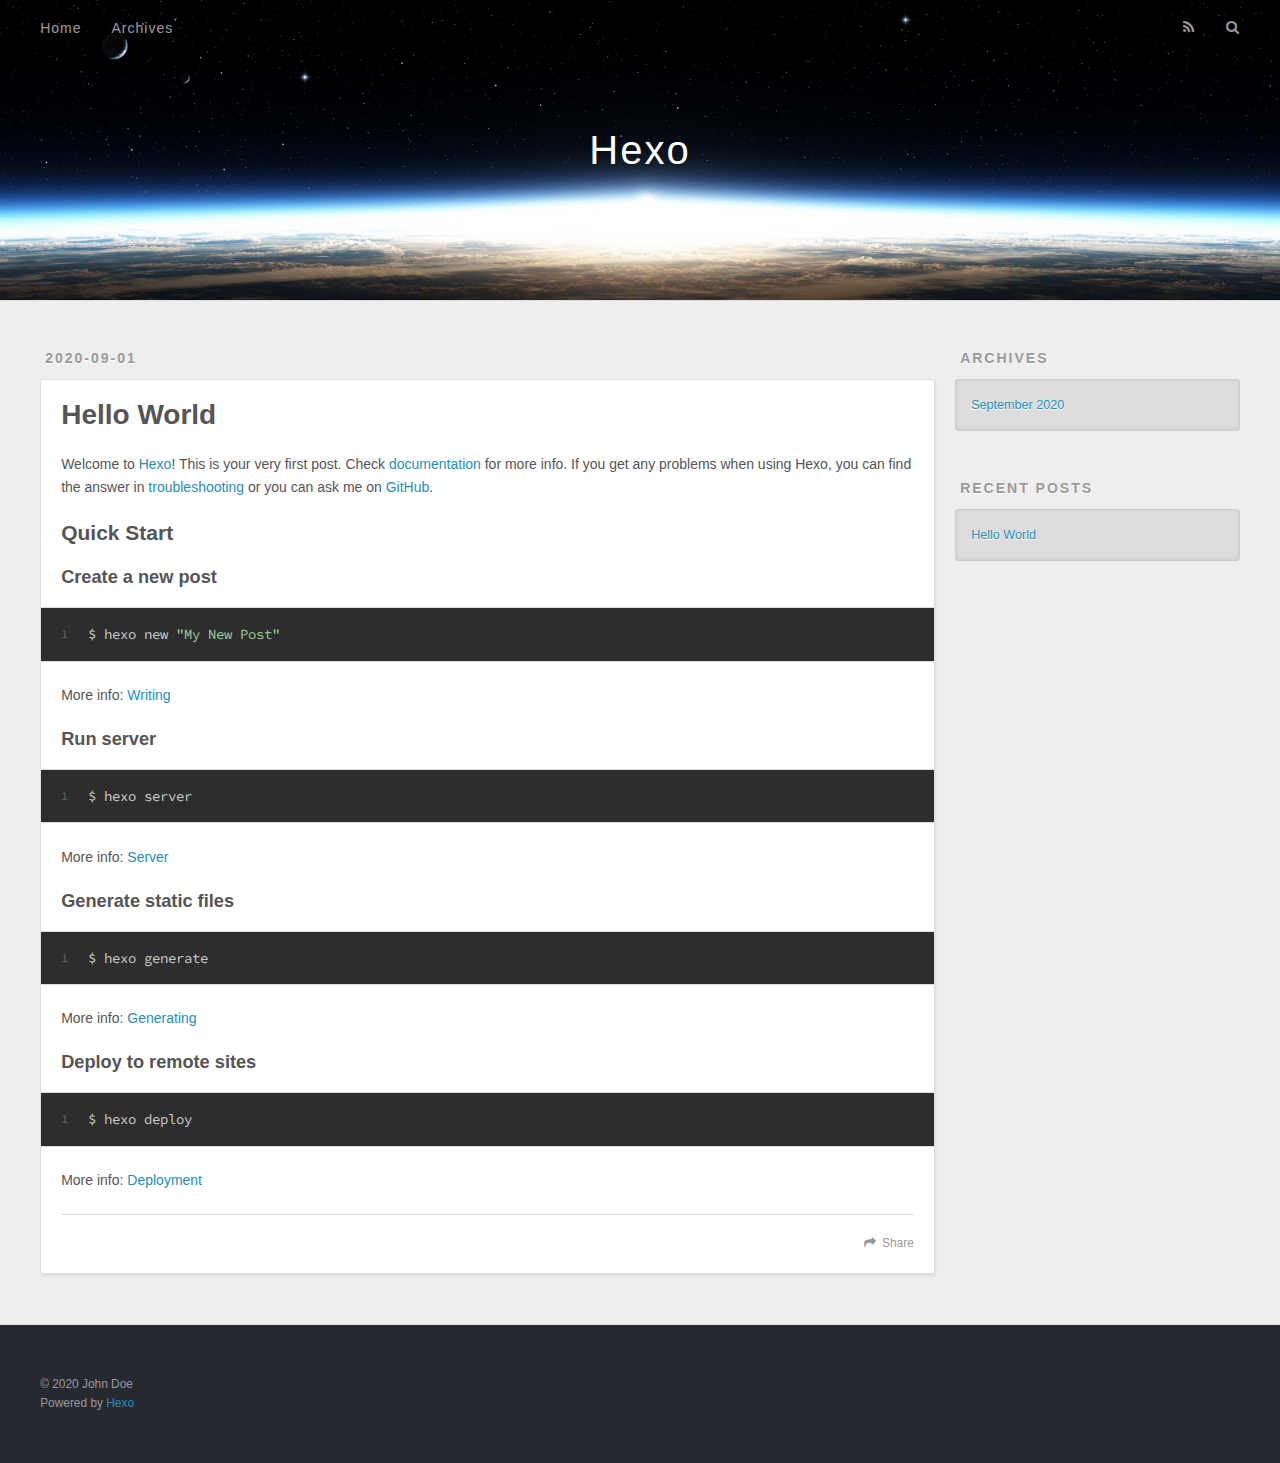
==== index.html @ 37558fc9 "Site updated: 2020-09-01 17:01:37" ====
<!DOCTYPE html>
<html>
<head>
  <meta charset="utf-8">
  

  
  <title>Hexo</title>
  <meta name="viewport" content="width=device-width, initial-scale=1, maximum-scale=1">
  <meta property="og:type" content="website">
<meta property="og:title" content="Hexo">
<meta property="og:url" content="http://yoursite.com/index.html">
<meta property="og:site_name" content="Hexo">
<meta property="og:locale" content="en_US">
<meta property="article:author" content="John Doe">
<meta name="twitter:card" content="summary">
  
    <link rel="alternate" href="/atom.xml" title="Hexo" type="application/atom+xml">
  
  
    <link rel="icon" href="/favicon.png">
  
  
    <link href="//fonts.googleapis.com/css?family=Source+Code+Pro" rel="stylesheet" type="text/css">
  
  
<link rel="stylesheet" href="/css/style.css">

<meta name="generator" content="Hexo 5.1.1"></head>

<body>
  <div id="container">
    <div id="wrap">
      <header id="header">
  <div id="banner"></div>
  <div id="header-outer" class="outer">
    <div id="header-title" class="inner">
      <h1 id="logo-wrap">
        <a href="/" id="logo">Hexo</a>
      </h1>
      
    </div>
    <div id="header-inner" class="inner">
      <nav id="main-nav">
        <a id="main-nav-toggle" class="nav-icon"></a>
        
          <a class="main-nav-link" href="/">Home</a>
        
          <a class="main-nav-link" href="/archives">Archives</a>
        
      </nav>
      <nav id="sub-nav">
        
          <a id="nav-rss-link" class="nav-icon" href="/atom.xml" title="RSS Feed"></a>
        
        <a id="nav-search-btn" class="nav-icon" title="Search"></a>
      </nav>
      <div id="search-form-wrap">
        <form action="//google.com/search" method="get" accept-charset="UTF-8" class="search-form"><input type="search" name="q" class="search-form-input" placeholder="Search"><button type="submit" class="search-form-submit">&#xF002;</button><input type="hidden" name="sitesearch" value="http://yoursite.com"></form>
      </div>
    </div>
  </div>
</header>
      <div class="outer">
        <section id="main">
  
    <article id="post-hello-world" class="article article-type-post" itemscope itemprop="blogPost">
  <div class="article-meta">
    <a href="/2020/09/01/hello-world/" class="article-date">
  <time datetime="2020-09-01T08:53:08.634Z" itemprop="datePublished">2020-09-01</time>
</a>
    
  </div>
  <div class="article-inner">
    
    
      <header class="article-header">
        
  
    <h1 itemprop="name">
      <a class="article-title" href="/2020/09/01/hello-world/">Hello World</a>
    </h1>
  

      </header>
    
    <div class="article-entry" itemprop="articleBody">
      
        <p>Welcome to <a target="_blank" rel="noopener" href="https://hexo.io/">Hexo</a>! This is your very first post. Check <a target="_blank" rel="noopener" href="https://hexo.io/docs/">documentation</a> for more info. If you get any problems when using Hexo, you can find the answer in <a target="_blank" rel="noopener" href="https://hexo.io/docs/troubleshooting.html">troubleshooting</a> or you can ask me on <a target="_blank" rel="noopener" href="https://github.com/hexojs/hexo/issues">GitHub</a>.</p>
<h2 id="Quick-Start"><a href="#Quick-Start" class="headerlink" title="Quick Start"></a>Quick Start</h2><h3 id="Create-a-new-post"><a href="#Create-a-new-post" class="headerlink" title="Create a new post"></a>Create a new post</h3><figure class="highlight bash"><table><tr><td class="gutter"><pre><span class="line">1</span><br></pre></td><td class="code"><pre><span class="line">$ hexo new <span class="string">&quot;My New Post&quot;</span></span><br></pre></td></tr></table></figure>

<p>More info: <a target="_blank" rel="noopener" href="https://hexo.io/docs/writing.html">Writing</a></p>
<h3 id="Run-server"><a href="#Run-server" class="headerlink" title="Run server"></a>Run server</h3><figure class="highlight bash"><table><tr><td class="gutter"><pre><span class="line">1</span><br></pre></td><td class="code"><pre><span class="line">$ hexo server</span><br></pre></td></tr></table></figure>

<p>More info: <a target="_blank" rel="noopener" href="https://hexo.io/docs/server.html">Server</a></p>
<h3 id="Generate-static-files"><a href="#Generate-static-files" class="headerlink" title="Generate static files"></a>Generate static files</h3><figure class="highlight bash"><table><tr><td class="gutter"><pre><span class="line">1</span><br></pre></td><td class="code"><pre><span class="line">$ hexo generate</span><br></pre></td></tr></table></figure>

<p>More info: <a target="_blank" rel="noopener" href="https://hexo.io/docs/generating.html">Generating</a></p>
<h3 id="Deploy-to-remote-sites"><a href="#Deploy-to-remote-sites" class="headerlink" title="Deploy to remote sites"></a>Deploy to remote sites</h3><figure class="highlight bash"><table><tr><td class="gutter"><pre><span class="line">1</span><br></pre></td><td class="code"><pre><span class="line">$ hexo deploy</span><br></pre></td></tr></table></figure>

<p>More info: <a target="_blank" rel="noopener" href="https://hexo.io/docs/one-command-deployment.html">Deployment</a></p>

      
    </div>
    <footer class="article-footer">
      <a data-url="http://yoursite.com/2020/09/01/hello-world/" data-id="ckejpv73m0000b0ik161u2qak" class="article-share-link">Share</a>
      
      
    </footer>
  </div>
  
</article>


  


</section>
        
          <aside id="sidebar">
  
    

  
    

  
    
  
    
  <div class="widget-wrap">
    <h3 class="widget-title">Archives</h3>
    <div class="widget">
      <ul class="archive-list"><li class="archive-list-item"><a class="archive-list-link" href="/archives/2020/09/">September 2020</a></li></ul>
    </div>
  </div>


  
    
  <div class="widget-wrap">
    <h3 class="widget-title">Recent Posts</h3>
    <div class="widget">
      <ul>
        
          <li>
            <a href="/2020/09/01/hello-world/">Hello World</a>
          </li>
        
      </ul>
    </div>
  </div>

  
</aside>
        
      </div>
      <footer id="footer">
  
  <div class="outer">
    <div id="footer-info" class="inner">
      &copy; 2020 John Doe<br>
      Powered by <a href="http://hexo.io/" target="_blank">Hexo</a>
    </div>
  </div>
</footer>
    </div>
    <nav id="mobile-nav">
  
    <a href="/" class="mobile-nav-link">Home</a>
  
    <a href="/archives" class="mobile-nav-link">Archives</a>
  
</nav>
    

<script src="//ajax.googleapis.com/ajax/libs/jquery/2.0.3/jquery.min.js"></script>


  
<link rel="stylesheet" href="/fancybox/jquery.fancybox.css">

  
<script src="/fancybox/jquery.fancybox.pack.js"></script>




<script src="/js/script.js"></script>




  </div>
</body>
</html>
---- css/style.css ----
body {
  width: 100%;
}
body:before,
body:after {
  content: "";
  display: table;
}
body:after {
  clear: both;
}
html,
body,
div,
span,
applet,
object,
iframe,
h1,
h2,
h3,
h4,
h5,
h6,
p,
blockquote,
pre,
a,
abbr,
acronym,
address,
big,
cite,
code,
del,
dfn,
em,
img,
ins,
kbd,
q,
s,
samp,
small,
strike,
strong,
sub,
sup,
tt,
var,
dl,
dt,
dd,
ol,
ul,
li,
fieldset,
form,
label,
legend,
table,
caption,
tbody,
tfoot,
thead,
tr,
th,
td {
  margin: 0;
  padding: 0;
  border: 0;
  outline: 0;
  font-weight: inherit;
  font-style: inherit;
  font-family: inherit;
  font-size: 100%;
  vertical-align: baseline;
}
body {
  line-height: 1;
  color: #000;
  background: #fff;
}
ol,
ul {
  list-style: none;
}
table {
  border-collapse: separate;
  border-spacing: 0;
  vertical-align: middle;
}
caption,
th,
td {
  text-align: left;
  font-weight: normal;
  vertical-align: middle;
}
a img {
  border: none;
}
input,
button {
  margin: 0;
  padding: 0;
}
input::-moz-focus-inner,
button::-moz-focus-inner {
  border: 0;
  padding: 0;
}
@font-face {
  font-family: FontAwesome;
  font-style: normal;
  font-weight: normal;
  src: url("fonts/fontawesome-webfont.eot?v=#4.0.3");
  src: url("fonts/fontawesome-webfont.eot?#iefix&v=#4.0.3") format("embedded-opentype"), url("fonts/fontawesome-webfont.woff?v=#4.0.3") format("woff"), url("fonts/fontawesome-webfont.ttf?v=#4.0.3") format("truetype"), url("fonts/fontawesome-webfont.svg#fontawesomeregular?v=#4.0.3") format("svg");
}
html,
body,
#container {
  height: 100%;
}
body {
  background: #eee;
  font: 14px -apple-system, BlinkMacSystemFont, "Segoe UI", "Roboto", "Oxygen", "Ubuntu", "Cantarell", "Fira Sans", "Droid Sans", "Helvetica Neue", sans-serif;
  -webkit-text-size-adjust: 100%;
}
.outer {
  max-width: 1220px;
  margin: 0 auto;
  padding: 0 20px;
}
.outer:before,
.outer:after {
  content: "";
  display: table;
}
.outer:after {
  clear: both;
}
.inner {
  display: inline;
  float: left;
  width: 98.33333333333333%;
  margin: 0 0.833333333333333%;
}
.left,
.alignleft {
  float: left;
}
.right,
.alignright {
  float: right;
}
.clear {
  clear: both;
}
#container {
  position: relative;
}
.mobile-nav-on {
  overflow: hidden;
}
#wrap {
  height: 100%;
  width: 100%;
  position: absolute;
  top: 0;
  left: 0;
  -webkit-transition: 0.2s ease-out;
  -moz-transition: 0.2s ease-out;
  -ms-transition: 0.2s ease-out;
  transition: 0.2s ease-out;
  z-index: 1;
  background: #eee;
}
.mobile-nav-on #wrap {
  left: 280px;
}
@media screen and (min-width: 768px) {
  #main {
    display: inline;
    float: left;
    width: 73.33333333333333%;
    margin: 0 0.833333333333333%;
  }
}
.article-date,
.article-category-link,
.archive-year,
.widget-title {
  text-decoration: none;
  text-transform: uppercase;
  letter-spacing: 2px;
  color: #999;
  margin-bottom: 1em;
  margin-left: 5px;
  line-height: 1em;
  text-shadow: 0 1px #fff;
  font-weight: bold;
}
.article-inner,
.archive-article-inner {
  background: #fff;
  -webkit-box-shadow: 1px 2px 3px #ddd;
  box-shadow: 1px 2px 3px #ddd;
  border: 1px solid #ddd;
  border-radius: 3px;
}
.article-entry h1,
.widget h1 {
  font-size: 2em;
}
.article-entry h2,
.widget h2 {
  font-size: 1.5em;
}
.article-entry h3,
.widget h3 {
  font-size: 1.3em;
}
.article-entry h4,
.widget h4 {
  font-size: 1.2em;
}
.article-entry h5,
.widget h5 {
  font-size: 1em;
}
.article-entry h6,
.widget h6 {
  font-size: 1em;
  color: #999;
}
.article-entry hr,
.widget hr {
  border: 1px dashed #ddd;
}
.article-entry strong,
.widget strong {
  font-weight: bold;
}
.article-entry em,
.widget em,
.article-entry cite,
.widget cite {
  font-style: italic;
}
.article-entry sup,
.widget sup,
.article-entry sub,
.widget sub {
  font-size: 0.75em;
  line-height: 0;
  position: relative;
  vertical-align: baseline;
}
.article-entry sup,
.widget sup {
  top: -0.5em;
}
.article-entry sub,
.widget sub {
  bottom: -0.2em;
}
.article-entry small,
.widget small {
  font-size: 0.85em;
}
.article-entry acronym,
.widget acronym,
.article-entry abbr,
.widget abbr {
  border-bottom: 1px dotted;
}
.article-entry ul,
.widget ul,
.article-entry ol,
.widget ol,
.article-entry dl,
.widget dl {
  margin: 0 20px;
  line-height: 1.6em;
}
.article-entry ul ul,
.widget ul ul,
.article-entry ol ul,
.widget ol ul,
.article-entry ul ol,
.widget ul ol,
.article-entry ol ol,
.widget ol ol {
  margin-top: 0;
  margin-bottom: 0;
}
.article-entry ul,
.widget ul {
  list-style: disc;
}
.article-entry ol,
.widget ol {
  list-style: decimal;
}
.article-entry dt,
.widget dt {
  font-weight: bold;
}
#header {
  height: 300px;
  position: relative;
  border-bottom: 1px solid #ddd;
}
#header:before,
#header:after {
  content: "";
  position: absolute;
  left: 0;
  right: 0;
  height: 40px;
}
#header:before {
  top: 0;
  background: -webkit-linear-gradient(rgba(0,0,0,0.2), transparent);
  background: -moz-linear-gradient(rgba(0,0,0,0.2), transparent);
  background: -ms-linear-gradient(rgba(0,0,0,0.2), transparent);
  background: linear-gradient(rgba(0,0,0,0.2), transparent);
}
#header:after {
  bottom: 0;
  background: -webkit-linear-gradient(transparent, rgba(0,0,0,0.2));
  background: -moz-linear-gradient(transparent, rgba(0,0,0,0.2));
  background: -ms-linear-gradient(transparent, rgba(0,0,0,0.2));
  background: linear-gradient(transparent, rgba(0,0,0,0.2));
}
#header-outer {
  height: 100%;
  position: relative;
}
#header-inner {
  position: relative;
  overflow: hidden;
}
#banner {
  position: absolute;
  top: 0;
  left: 0;
  width: 100%;
  height: 100%;
  background: url("images/banner.jpg") center #000;
  -webkit-background-size: cover;
  -moz-background-size: cover;
  background-size: cover;
  z-index: -1;
}
#header-title {
  text-align: center;
  height: 40px;
  position: absolute;
  top: 50%;
  left: 0;
  margin-top: -20px;
}
#logo,
#subtitle {
  text-decoration: none;
  color: #fff;
  font-weight: 300;
  text-shadow: 0 1px 4px rgba(0,0,0,0.3);
}
#logo {
  font-size: 40px;
  line-height: 40px;
  letter-spacing: 2px;
}
#subtitle {
  font-size: 16px;
  line-height: 16px;
  letter-spacing: 1px;
}
#subtitle-wrap {
  margin-top: 16px;
}
#main-nav {
  float: left;
  margin-left: -15px;
}
.nav-icon,
.main-nav-link {
  float: left;
  color: #fff;
  opacity: 0.6;
  text-decoration: none;
  text-shadow: 0 1px rgba(0,0,0,0.2);
  -webkit-transition: opacity 0.2s;
  -moz-transition: opacity 0.2s;
  -ms-transition: opacity 0.2s;
  transition: opacity 0.2s;
  display: block;
  padding: 20px 15px;
}
.nav-icon:hover,
.main-nav-link:hover {
  opacity: 1;
}
.nav-icon {
  font-family: FontAwesome;
  text-align: center;
  font-size: 14px;
  width: 14px;
  height: 14px;
  padding: 20px 15px;
  position: relative;
  cursor: pointer;
}
.main-nav-link {
  font-weight: 300;
  letter-spacing: 1px;
}
@media screen and (max-width: 479px) {
  .main-nav-link {
    display: none;
  }
}
#main-nav-toggle {
  display: none;
}
#main-nav-toggle:before {
  content: "\f0c9";
}
@media screen and (max-width: 479px) {
  #main-nav-toggle {
    display: block;
  }
}
#sub-nav {
  float: right;
  margin-right: -15px;
}
#nav-rss-link:before {
  content: "\f09e";
}
#nav-search-btn:before {
  content: "\f002";
}
#search-form-wrap {
  position: absolute;
  top: 15px;
  width: 150px;
  height: 30px;
  right: -150px;
  opacity: 0;
  -webkit-transition: 0.2s ease-out;
  -moz-transition: 0.2s ease-out;
  -ms-transition: 0.2s ease-out;
  transition: 0.2s ease-out;
}
#search-form-wrap.on {
  opacity: 1;
  right: 0;
}
@media screen and (max-width: 479px) {
  #search-form-wrap {
    width: 100%;
    right: -100%;
  }
}
.search-form {
  position: absolute;
  top: 0;
  left: 0;
  right: 0;
  background: #fff;
  padding: 5px 15px;
  border-radius: 15px;
  -webkit-box-shadow: 0 0 10px rgba(0,0,0,0.3);
  box-shadow: 0 0 10px rgba(0,0,0,0.3);
}
.search-form-input {
  border: none;
  background: none;
  color: #555;
  width: 100%;
  font: 13px -apple-system, BlinkMacSystemFont, "Segoe UI", "Roboto", "Oxygen", "Ubuntu", "Cantarell", "Fira Sans", "Droid Sans", "Helvetica Neue", sans-serif;
  outline: none;
}
.search-form-input::-webkit-search-results-decoration,
.search-form-input::-webkit-search-cancel-button {
  -webkit-appearance: none;
}
.search-form-submit {
  position: absolute;
  top: 50%;
  right: 10px;
  margin-top: -7px;
  font: 13px FontAwesome;
  border: none;
  background: none;
  color: #bbb;
  cursor: pointer;
}
.search-form-submit:hover,
.search-form-submit:focus {
  color: #777;
}
.article {
  margin: 50px 0;
}
.article-inner {
  overflow: hidden;
}
.article-meta:before,
.article-meta:after {
  content: "";
  display: table;
}
.article-meta:after {
  clear: both;
}
.article-date {
  float: left;
}
.article-category {
  float: left;
  line-height: 1em;
  color: #ccc;
  text-shadow: 0 1px #fff;
  margin-left: 8px;
}
.article-category:before {
  content: "\2022";
}
.article-category-link {
  margin: 0 12px 1em;
}
.article-header {
  padding: 20px 20px 0;
}
.article-title {
  text-decoration: none;
  font-size: 2em;
  font-weight: bold;
  color: #555;
  line-height: 1.1em;
  -webkit-transition: color 0.2s;
  -moz-transition: color 0.2s;
  -ms-transition: color 0.2s;
  transition: color 0.2s;
}
a.article-title:hover {
  color: #258fb8;
}
.article-entry {
  color: #555;
  padding: 0 20px;
}
.article-entry:before,
.article-entry:after {
  content: "";
  display: table;
}
.article-entry:after {
  clear: both;
}
.article-entry p,
.article-entry table {
  line-height: 1.6em;
  margin: 1.6em 0;
}
.article-entry h1,
.article-entry h2,
.article-entry h3,
.article-entry h4,
.article-entry h5,
.article-entry h6 {
  font-weight: bold;
}
.article-entry h1,
.article-entry h2,
.article-entry h3,
.article-entry h4,
.article-entry h5,
.article-entry h6 {
  line-height: 1.1em;
  margin: 1.1em 0;
}
.article-entry a {
  color: #258fb8;
  text-decoration: none;
}
.article-entry a:hover {
  text-decoration: underline;
}
.article-entry ul,
.article-entry ol,
.article-entry dl {
  margin-top: 1.6em;
  margin-bottom: 1.6em;
}
.article-entry img,
.article-entry video {
  max-width: 100%;
  height: auto;
  display: block;
  margin: auto;
}
.article-entry iframe {
  border: none;
}
.article-entry table {
  width: 100%;
  border-collapse: collapse;
  border-spacing: 0;
}
.article-entry th {
  font-weight: bold;
  border-bottom: 3px solid #ddd;
  padding-bottom: 0.5em;
}
.article-entry td {
  border-bottom: 1px solid #ddd;
  padding: 10px 0;
}
.article-entry blockquote {
  font-family: Georgia, "Times New Roman", serif;
  font-size: 1.4em;
  margin: 1.6em 20px;
  text-align: center;
}
.article-entry blockquote footer {
  font-size: 14px;
  margin: 1.6em 0;
  font-family: -apple-system, BlinkMacSystemFont, "Segoe UI", "Roboto", "Oxygen", "Ubuntu", "Cantarell", "Fira Sans", "Droid Sans", "Helvetica Neue", sans-serif;
}
.article-entry blockquote footer cite:before {
  content: "—";
  padding: 0 0.5em;
}
.article-entry .pullquote {
  text-align: left;
  width: 45%;
  margin: 0;
}
.article-entry .pullquote.left {
  margin-left: 0.5em;
  margin-right: 1em;
}
.article-entry .pullquote.right {
  margin-right: 0.5em;
  margin-left: 1em;
}
.article-entry .caption {
  color: #999;
  display: block;
  font-size: 0.9em;
  margin-top: 0.5em;
  position: relative;
  text-align: center;
}
.article-entry .video-container {
  position: relative;
  padding-top: 56.25%;
  height: 0;
  overflow: hidden;
}
.article-entry .video-container iframe,
.article-entry .video-container object,
.article-entry .video-container embed {
  position: absolute;
  top: 0;
  left: 0;
  width: 100%;
  height: 100%;
  margin-top: 0;
}
.article-more-link a {
  display: inline-block;
  line-height: 1em;
  padding: 6px 15px;
  border-radius: 15px;
  background: #eee;
  color: #999;
  text-shadow: 0 1px #fff;
  text-decoration: none;
}
.article-more-link a:hover {
  background: #258fb8;
  color: #fff;
  text-decoration: none;
  text-shadow: 0 1px #1e7293;
}
.article-footer {
  font-size: 0.85em;
  line-height: 1.6em;
  border-top: 1px solid #ddd;
  padding-top: 1.6em;
  margin: 0 20px 20px;
}
.article-footer:before,
.article-footer:after {
  content: "";
  display: table;
}
.article-footer:after {
  clear: both;
}
.article-footer a {
  color: #999;
  text-decoration: none;
}
.article-footer a:hover {
  color: #555;
}
.article-tag-list-item {
  float: left;
  margin-right: 10px;
}
.article-tag-list-link:before {
  content: "#";
}
.article-comment-link {
  float: right;
}
.article-comment-link:before {
  content: "\f075";
  font-family: FontAwesome;
  padding-right: 8px;
}
.article-share-link {
  cursor: pointer;
  float: right;
  margin-left: 20px;
}
.article-share-link:before {
  content: "\f064";
  font-family: FontAwesome;
  padding-right: 6px;
}
#article-nav {
  position: relative;
}
#article-nav:before,
#article-nav:after {
  content: "";
  display: table;
}
#article-nav:after {
  clear: both;
}
@media screen and (min-width: 768px) {
  #article-nav {
    margin: 50px 0;
  }
  #article-nav:before {
    width: 8px;
    height: 8px;
    position: absolute;
    top: 50%;
    left: 50%;
    margin-top: -4px;
    margin-left: -4px;
    content: "";
    border-radius: 50%;
    background: #ddd;
    -webkit-box-shadow: 0 1px 2px #fff;
    box-shadow: 0 1px 2px #fff;
  }
}
.article-nav-link-wrap {
  text-decoration: none;
  text-shadow: 0 1px #fff;
  color: #999;
  -webkit-box-sizing: border-box;
  -moz-box-sizing: border-box;
  box-sizing: border-box;
  margin-top: 50px;
  text-align: center;
  display: block;
}
.article-nav-link-wrap:hover {
  color: #555;
}
@media screen and (min-width: 768px) {
  .article-nav-link-wrap {
    width: 50%;
    margin-top: 0;
  }
}
@media screen and (min-width: 768px) {
  #article-nav-newer {
    float: left;
    text-align: right;
    padding-right: 20px;
  }
}
@media screen and (min-width: 768px) {
  #article-nav-older {
    float: right;
    text-align: left;
    padding-left: 20px;
  }
}
.article-nav-caption {
  text-transform: uppercase;
  letter-spacing: 2px;
  color: #ddd;
  line-height: 1em;
  font-weight: bold;
}
#article-nav-newer .article-nav-caption {
  margin-right: -2px;
}
.article-nav-title {
  font-size: 0.85em;
  line-height: 1.6em;
  margin-top: 0.5em;
}
.article-share-box {
  position: absolute;
  display: none;
  background: #fff;
  -webkit-box-shadow: 1px 2px 10px rgba(0,0,0,0.2);
  box-shadow: 1px 2px 10px rgba(0,0,0,0.2);
  border-radius: 3px;
  margin-left: -145px;
  overflow: hidden;
  z-index: 1;
}
.article-share-box.on {
  display: block;
}
.article-share-input {
  width: 100%;
  background: none;
  -webkit-box-sizing: border-box;
  -moz-box-sizing: border-box;
  box-sizing: border-box;
  font: 14px -apple-system, BlinkMacSystemFont, "Segoe UI", "Roboto", "Oxygen", "Ubuntu", "Cantarell", "Fira Sans", "Droid Sans", "Helvetica Neue", sans-serif;
  padding: 0 15px;
  color: #555;
  outline: none;
  border: 1px solid #ddd;
  border-radius: 3px 3px 0 0;
  height: 36px;
  line-height: 36px;
}
.article-share-links {
  background: #eee;
}
.article-share-links:before,
.article-share-links:after {
  content: "";
  display: table;
}
.article-share-links:after {
  clear: both;
}
.article-share-twitter,
.article-share-facebook,
.article-share-pinterest,
.article-share-google {
  width: 50px;
  height: 36px;
  display: block;
  float: left;
  position: relative;
  color: #999;
  text-shadow: 0 1px #fff;
}
.article-share-twitter:before,
.article-share-facebook:before,
.article-share-pinterest:before,
.article-share-google:before {
  font-size: 20px;
  font-family: FontAwesome;
  width: 20px;
  height: 20px;
  position: absolute;
  top: 50%;
  left: 50%;
  margin-top: -10px;
  margin-left: -10px;
  text-align: center;
}
.article-share-twitter:hover,
.article-share-facebook:hover,
.article-share-pinterest:hover,
.article-share-google:hover {
  color: #fff;
}
.article-share-twitter:before {
  content: "\f099";
}
.article-share-twitter:hover {
  background: #00aced;
  text-shadow: 0 1px #008abe;
}
.article-share-facebook:before {
  content: "\f09a";
}
.article-share-facebook:hover {
  background: #3b5998;
  text-shadow: 0 1px #2f477a;
}
.article-share-pinterest:before {
  content: "\f0d2";
}
.article-share-pinterest:hover {
  background: #cb2027;
  text-shadow: 0 1px #a21a1f;
}
.article-share-google:before {
  content: "\f0d5";
}
.article-share-google:hover {
  background: #dd4b39;
  text-shadow: 0 1px #be3221;
}
.article-gallery {
  background: #000;
  position: relative;
}
.article-gallery-photos {
  position: relative;
  overflow: hidden;
}
.article-gallery-img {
  display: none;
  max-width: 100%;
}
.article-gallery-img:first-child {
  display: block;
}
.article-gallery-img.loaded {
  position: absolute;
  display: block;
}
.article-gallery-img img {
  display: block;
  max-width: 100%;
  margin: 0 auto;
}
#comments {
  background: #fff;
  -webkit-box-shadow: 1px 2px 3px #ddd;
  box-shadow: 1px 2px 3px #ddd;
  padding: 20px;
  border: 1px solid #ddd;
  border-radius: 3px;
  margin: 50px 0;
}
#comments a {
  color: #258fb8;
}
.archives-wrap {
  margin: 50px 0;
}
.archives:before,
.archives:after {
  content: "";
  display: table;
}
.archives:after {
  clear: both;
}
.archive-year-wrap {
  margin-bottom: 1em;
}
.archives {
  -webkit-column-gap: 10px;
  -moz-column-gap: 10px;
  column-gap: 10px;
}
@media screen and (min-width: 480px) and (max-width: 767px) {
  .archives {
    -webkit-column-count: 2;
    -moz-column-count: 2;
    column-count: 2;
  }
}
@media screen and (min-width: 768px) {
  .archives {
    -webkit-column-count: 3;
    -moz-column-count: 3;
    column-count: 3;
  }
}
.archive-article {
  -webkit-column-break-inside: avoid;
  page-break-inside: avoid;
  overflow: hidden;
  break-inside: avoid-column;
}
.archive-article-inner {
  padding: 10px;
  margin-bottom: 15px;
}
.archive-article-title {
  text-decoration: none;
  font-weight: bold;
  color: #555;
  -webkit-transition: color 0.2s;
  -moz-transition: color 0.2s;
  -ms-transition: color 0.2s;
  transition: color 0.2s;
  line-height: 1.6em;
}
.archive-article-title:hover {
  color: #258fb8;
}
.archive-article-footer {
  margin-top: 1em;
}
.archive-article-date {
  color: #999;
  text-decoration: none;
  font-size: 0.85em;
  line-height: 1em;
  margin-bottom: 0.5em;
  display: block;
}
#page-nav {
  margin: 50px auto;
  background: #fff;
  -webkit-box-shadow: 1px 2px 3px #ddd;
  box-shadow: 1px 2px 3px #ddd;
  border: 1px solid #ddd;
  border-radius: 3px;
  text-align: center;
  color: #999;
  overflow: hidden;
}
#page-nav:before,
#page-nav:after {
  content: "";
  display: table;
}
#page-nav:after {
  clear: both;
}
#page-nav a,
#page-nav span {
  padding: 10px 20px;
  line-height: 1;
  height: 2ex;
}
#page-nav a {
  color: #999;
  text-decoration: none;
}
#page-nav a:hover {
  background: #999;
  color: #fff;
}
#page-nav .prev {
  float: left;
}
#page-nav .next {
  float: right;
}
#page-nav .page-number {
  display: inline-block;
}
@media screen and (max-width: 479px) {
  #page-nav .page-number {
    display: none;
  }
}
#page-nav .current {
  color: #555;
  font-weight: bold;
}
#page-nav .space {
  color: #ddd;
}
#footer {
  background: #262a30;
  padding: 50px 0;
  border-top: 1px solid #ddd;
  color: #999;
}
#footer a {
  color: #258fb8;
  text-decoration: none;
}
#footer a:hover {
  text-decoration: underline;
}
#footer-info {
  line-height: 1.6em;
  font-size: 0.85em;
}
.article-entry pre,
.article-entry .highlight {
  background: #2d2d2d;
  margin: 0 -20px;
  padding: 15px 20px;
  border-style: solid;
  border-color: #ddd;
  border-width: 1px 0;
  overflow: auto;
  color: #ccc;
  line-height: 22.400000000000002px;
}
.article-entry .highlight .gutter pre,
.article-entry .gist .gist-file .gist-data .line-numbers {
  color: #666;
  font-size: 0.85em;
}
.article-entry pre,
.article-entry code {
  font-family: "Source Code Pro", Consolas, Monaco, Menlo, Consolas, monospace;
}
.article-entry code {
  background: #eee;
  text-shadow: 0 1px #fff;
  padding: 0 0.3em;
}
.article-entry pre code {
  background: none;
  text-shadow: none;
  padding: 0;
}
.article-entry .highlight pre {
  border: none;
  margin: 0;
  padding: 0;
}
.article-entry .highlight table {
  margin: 0;
  width: auto;
}
.article-entry .highlight td {
  border: none;
  padding: 0;
}
.article-entry .highlight figcaption {
  font-size: 0.85em;
  color: #999;
  line-height: 1em;
  margin-bottom: 1em;
}
.article-entry .highlight figcaption:before,
.article-entry .highlight figcaption:after {
  content: "";
  display: table;
}
.article-entry .highlight figcaption:after {
  clear: both;
}
.article-entry .highlight figcaption a {
  float: right;
}
.article-entry .highlight .gutter pre {
  text-align: right;
  padding-right: 20px;
}
.article-entry .highlight .line {
  height: 22.400000000000002px;
}
.article-entry .highlight .line.marked {
  background: #515151;
}
.article-entry .gist {
  margin: 0 -20px;
  border-style: solid;
  border-color: #ddd;
  border-width: 1px 0;
  background: #2d2d2d;
  padding: 15px 20px 15px 0;
}
.article-entry .gist .gist-file {
  border: none;
  font-family: "Source Code Pro", Consolas, Monaco, Menlo, Consolas, monospace;
  margin: 0;
}
.article-entry .gist .gist-file .gist-data {
  background: none;
  border: none;
}
.article-entry .gist .gist-file .gist-data .line-numbers {
  background: none;
  border: none;
  padding: 0 20px 0 0;
}
.article-entry .gist .gist-file .gist-data .line-data {
  padding: 0 !important;
}
.article-entry .gist .gist-file .highlight {
  margin: 0;
  padding: 0;
  border: none;
}
.article-entry .gist .gist-file .gist-meta {
  background: #2d2d2d;
  color: #999;
  font: 0.85em -apple-system, BlinkMacSystemFont, "Segoe UI", "Roboto", "Oxygen", "Ubuntu", "Cantarell", "Fira Sans", "Droid Sans", "Helvetica Neue", sans-serif;
  text-shadow: 0 0;
  padding: 0;
  margin-top: 1em;
  margin-left: 20px;
}
.article-entry .gist .gist-file .gist-meta a {
  color: #258fb8;
  font-weight: normal;
}
.article-entry .gist .gist-file .gist-meta a:hover {
  text-decoration: underline;
}
pre .comment,
pre .title {
  color: #999;
}
pre .variable,
pre .attribute,
pre .tag,
pre .regexp,
pre .ruby .constant,
pre .xml .tag .title,
pre .xml .pi,
pre .xml .doctype,
pre .html .doctype,
pre .css .id,
pre .css .class,
pre .css .pseudo {
  color: #f2777a;
}
pre .number,
pre .preprocessor,
pre .built_in,
pre .literal,
pre .params,
pre .constant {
  color: #f99157;
}
pre .class,
pre .ruby .class .title,
pre .css .rules .attribute {
  color: #9c9;
}
pre .string,
pre .value,
pre .inheritance,
pre .header,
pre .ruby .symbol,
pre .xml .cdata {
  color: #9c9;
}
pre .css .hexcolor {
  color: #6cc;
}
pre .function,
pre .python .decorator,
pre .python .title,
pre .ruby .function .title,
pre .ruby .title .keyword,
pre .perl .sub,
pre .javascript .title,
pre .coffeescript .title {
  color: #69c;
}
pre .keyword,
pre .javascript .function {
  color: #c9c;
}
@media screen and (max-width: 479px) {
  #mobile-nav {
    position: absolute;
    top: 0;
    left: 0;
    width: 280px;
    height: 100%;
    background: #191919;
    border-right: 1px solid #fff;
  }
}
@media screen and (max-width: 479px) {
  .mobile-nav-link {
    display: block;
    color: #999;
    text-decoration: none;
    padding: 15px 20px;
    font-weight: bold;
  }
  .mobile-nav-link:hover {
    color: #fff;
  }
}
@media screen and (min-width: 768px) {
  #sidebar {
    display: inline;
    float: left;
    width: 23.333333333333332%;
    margin: 0 0.833333333333333%;
  }
}
.widget-wrap {
  margin: 50px 0;
}
.widget {
  color: #777;
  text-shadow: 0 1px #fff;
  background: #ddd;
  -webkit-box-shadow: 0 -1px 4px #ccc inset;
  box-shadow: 0 -1px 4px #ccc inset;
  border: 1px solid #ccc;
  padding: 15px;
  border-radius: 3px;
}
.widget a {
  color: #258fb8;
  text-decoration: none;
}
.widget a:hover {
  text-decoration: underline;
}
.widget ul ul,
.widget ol ul,
.widget dl ul,
.widget ul ol,
.widget ol ol,
.widget dl ol,
.widget ul dl,
.widget ol dl,
.widget dl dl {
  margin-left: 15px;
  list-style: disc;
}
.widget {
  line-height: 1.6em;
  word-wrap: break-word;
  font-size: 0.9em;
}
.widget ul,
.widget ol {
  list-style: none;
  margin: 0;
}
.widget ul ul,
.widget ol ul,
.widget ul ol,
.widget ol ol {
  margin: 0 20px;
}
.widget ul ul,
.widget ol ul {
  list-style: disc;
}
.widget ul ol,
.widget ol ol {
  list-style: decimal;
}
.category-list-count,
.tag-list-count,
.archive-list-count {
  padding-left: 5px;
  color: #999;
  font-size: 0.85em;
}
.category-list-count:before,
.tag-list-count:before,
.archive-list-count:before {
  content: "(";
}
.category-list-count:after,
.tag-list-count:after,
.archive-list-count:after {
  content: ")";
}
.tagcloud a {
  margin-right: 5px;
  display: inline-block;
}
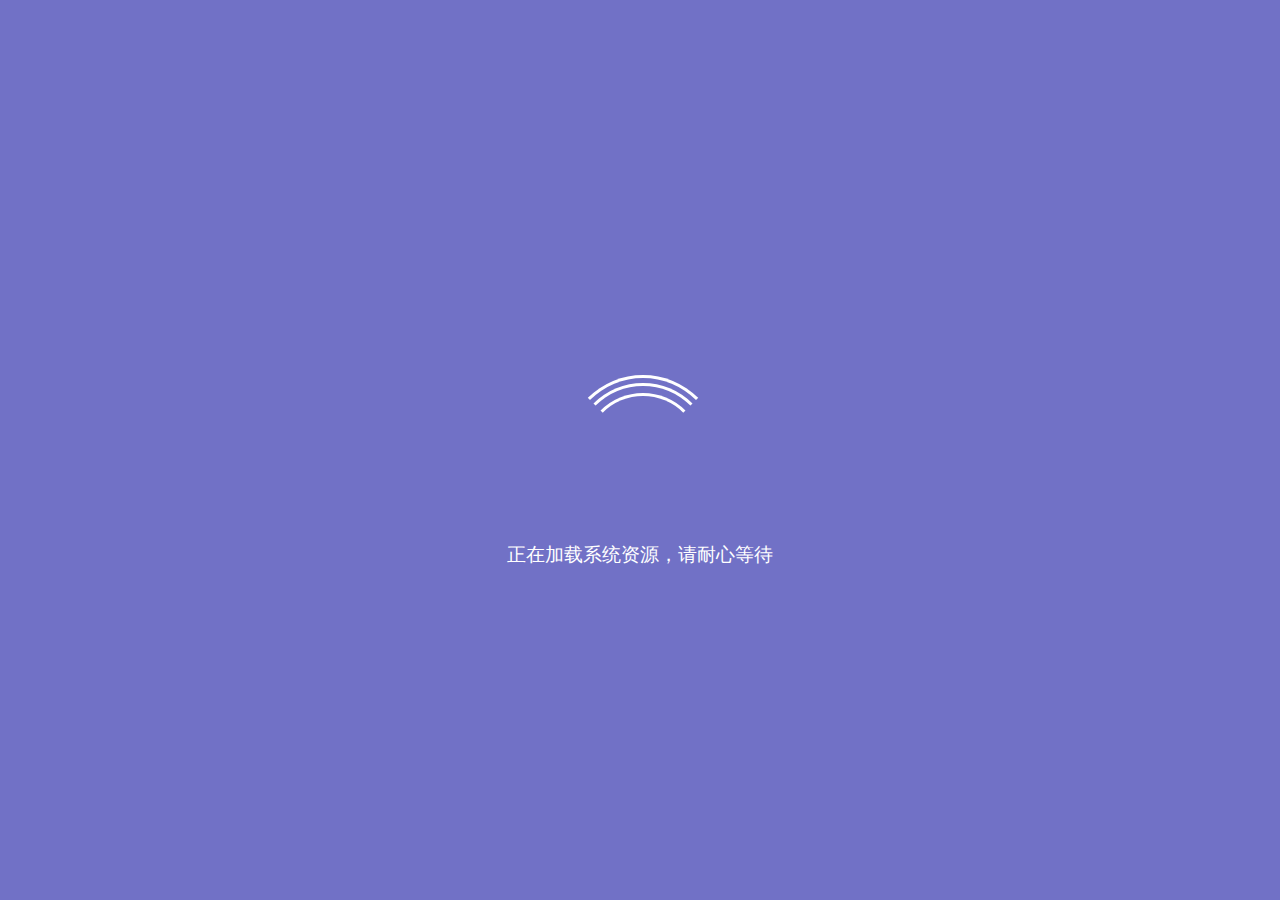
==== commit 2672521b: "Add files via upload" ====
--- a/index.html
+++ b/index.html
@@ -1,196 +1,184 @@
-<!DOCTYPE html>
-<html>
-<head>
-  <meta charset="utf-8">
-  
-
-  
-  <title>Hexo</title>
-  <meta name="viewport" content="width=device-width, initial-scale=1, maximum-scale=1">
-  <meta property="og:type" content="website">
-<meta property="og:title" content="Hexo">
-<meta property="og:url" content="http://yoursite.com/index.html">
-<meta property="og:site_name" content="Hexo">
-<meta property="og:locale" content="en_US">
-<meta property="article:author" content="John Doe">
-<meta name="twitter:card" content="summary">
-  
-    <link rel="alternate" href="/atom.xml" title="Hexo" type="application/atom+xml">
-  
-  
-    <link rel="icon" href="/favicon.png">
-  
-  
-    <link href="//fonts.googleapis.com/css?family=Source+Code+Pro" rel="stylesheet" type="text/css">
-  
-  
-<link rel="stylesheet" href="/css/style.css">
-
-<meta name="generator" content="Hexo 5.1.1"></head>
-
-<body>
-  <div id="container">
-    <div id="wrap">
-      <header id="header">
-  <div id="banner"></div>
-  <div id="header-outer" class="outer">
-    <div id="header-title" class="inner">
-      <h1 id="logo-wrap">
-        <a href="/" id="logo">Hexo</a>
-      </h1>
-      
-    </div>
-    <div id="header-inner" class="inner">
-      <nav id="main-nav">
-        <a id="main-nav-toggle" class="nav-icon"></a>
-        
-          <a class="main-nav-link" href="/">Home</a>
-        
-          <a class="main-nav-link" href="/archives">Archives</a>
-        
-      </nav>
-      <nav id="sub-nav">
-        
-          <a id="nav-rss-link" class="nav-icon" href="/atom.xml" title="RSS Feed"></a>
-        
-        <a id="nav-search-btn" class="nav-icon" title="Search"></a>
-      </nav>
-      <div id="search-form-wrap">
-        <form action="//google.com/search" method="get" accept-charset="UTF-8" class="search-form"><input type="search" name="q" class="search-form-input" placeholder="Search"><button type="submit" class="search-form-submit">&#xF002;</button><input type="hidden" name="sitesearch" value="http://yoursite.com"></form>
-      </div>
-    </div>
-  </div>
-</header>
-      <div class="outer">
-        <section id="main">
-  
-    <article id="post-hello-world" class="article article-type-post" itemscope itemprop="blogPost">
-  <div class="article-meta">
-    <a href="/2020/09/01/hello-world/" class="article-date">
-  <time datetime="2020-09-01T08:53:08.634Z" itemprop="datePublished">2020-09-01</time>
-</a>
-    
-  </div>
-  <div class="article-inner">
-    
-    
-      <header class="article-header">
-        
-  
-    <h1 itemprop="name">
-      <a class="article-title" href="/2020/09/01/hello-world/">Hello World</a>
-    </h1>
-  
-
-      </header>
-    
-    <div class="article-entry" itemprop="articleBody">
-      
-        <p>Welcome to <a target="_blank" rel="noopener" href="https://hexo.io/">Hexo</a>! This is your very first post. Check <a target="_blank" rel="noopener" href="https://hexo.io/docs/">documentation</a> for more info. If you get any problems when using Hexo, you can find the answer in <a target="_blank" rel="noopener" href="https://hexo.io/docs/troubleshooting.html">troubleshooting</a> or you can ask me on <a target="_blank" rel="noopener" href="https://github.com/hexojs/hexo/issues">GitHub</a>.</p>
-<h2 id="Quick-Start"><a href="#Quick-Start" class="headerlink" title="Quick Start"></a>Quick Start</h2><h3 id="Create-a-new-post"><a href="#Create-a-new-post" class="headerlink" title="Create a new post"></a>Create a new post</h3><figure class="highlight bash"><table><tr><td class="gutter"><pre><span class="line">1</span><br></pre></td><td class="code"><pre><span class="line">$ hexo new <span class="string">&quot;My New Post&quot;</span></span><br></pre></td></tr></table></figure>
-
-<p>More info: <a target="_blank" rel="noopener" href="https://hexo.io/docs/writing.html">Writing</a></p>
-<h3 id="Run-server"><a href="#Run-server" class="headerlink" title="Run server"></a>Run server</h3><figure class="highlight bash"><table><tr><td class="gutter"><pre><span class="line">1</span><br></pre></td><td class="code"><pre><span class="line">$ hexo server</span><br></pre></td></tr></table></figure>
-
-<p>More info: <a target="_blank" rel="noopener" href="https://hexo.io/docs/server.html">Server</a></p>
-<h3 id="Generate-static-files"><a href="#Generate-static-files" class="headerlink" title="Generate static files"></a>Generate static files</h3><figure class="highlight bash"><table><tr><td class="gutter"><pre><span class="line">1</span><br></pre></td><td class="code"><pre><span class="line">$ hexo generate</span><br></pre></td></tr></table></figure>
-
-<p>More info: <a target="_blank" rel="noopener" href="https://hexo.io/docs/generating.html">Generating</a></p>
-<h3 id="Deploy-to-remote-sites"><a href="#Deploy-to-remote-sites" class="headerlink" title="Deploy to remote sites"></a>Deploy to remote sites</h3><figure class="highlight bash"><table><tr><td class="gutter"><pre><span class="line">1</span><br></pre></td><td class="code"><pre><span class="line">$ hexo deploy</span><br></pre></td></tr></table></figure>
-
-<p>More info: <a target="_blank" rel="noopener" href="https://hexo.io/docs/one-command-deployment.html">Deployment</a></p>
-
-      
-    </div>
-    <footer class="article-footer">
-      <a data-url="http://yoursite.com/2020/09/01/hello-world/" data-id="ckejpv73m0000b0ik161u2qak" class="article-share-link">Share</a>
-      
-      
-    </footer>
-  </div>
-  
-</article>
-
-
-  
-
-
-</section>
-        
-          <aside id="sidebar">
-  
-    
-
-  
-    
-
-  
-    
-  
-    
-  <div class="widget-wrap">
-    <h3 class="widget-title">Archives</h3>
-    <div class="widget">
-      <ul class="archive-list"><li class="archive-list-item"><a class="archive-list-link" href="/archives/2020/09/">September 2020</a></li></ul>
-    </div>
-  </div>
-
-
-  
-    
-  <div class="widget-wrap">
-    <h3 class="widget-title">Recent Posts</h3>
-    <div class="widget">
-      <ul>
-        
-          <li>
-            <a href="/2020/09/01/hello-world/">Hello World</a>
-          </li>
-        
-      </ul>
-    </div>
-  </div>
-
-  
-</aside>
-        
-      </div>
-      <footer id="footer">
-  
-  <div class="outer">
-    <div id="footer-info" class="inner">
-      &copy; 2020 John Doe<br>
-      Powered by <a href="http://hexo.io/" target="_blank">Hexo</a>
-    </div>
-  </div>
-</footer>
-    </div>
-    <nav id="mobile-nav">
-  
-    <a href="/" class="mobile-nav-link">Home</a>
-  
-    <a href="/archives" class="mobile-nav-link">Archives</a>
-  
-</nav>
-    
-
-<script src="//ajax.googleapis.com/ajax/libs/jquery/2.0.3/jquery.min.js"></script>
-
-
-  
-<link rel="stylesheet" href="/fancybox/jquery.fancybox.css">
-
-  
-<script src="/fancybox/jquery.fancybox.pack.js"></script>
-
-
-
-
-<script src="/js/script.js"></script>
-
-
-
-
-  </div>
-</body>
-</html>+<!DOCTYPE html><html><head><meta charset=utf-8><meta http-equiv=X-UA-Compatible content="IE=edge,chrome=1"><meta name=renderer content=webkit><meta name=viewport content="width=device-width,initial-scale=1,maximum-scale=1,user-scalable=no"><link rel=icon href=/cloud_pfmc/favicon.ico><title>云绩效系统</title><style>html,
+    body,
+    #app {
+      height: 100%;
+      margin: 0px;
+      padding: 0px;
+    }
+    .chromeframe {
+      margin: 0.2em 0;
+      background: #ccc;
+      color: #000;
+      padding: 0.2em 0;
+    }
+
+    #loader-wrapper {
+      position: fixed;
+      top: 0;
+      left: 0;
+      width: 100%;
+      height: 100%;
+      z-index: 999999;
+    }
+
+    #loader {
+      display: block;
+      position: relative;
+      left: 50%;
+      top: 50%;
+      width: 150px;
+      height: 150px;
+      margin: -75px 0 0 -75px;
+      border-radius: 50%;
+      border: 3px solid transparent;
+      border-top-color: #FFF;
+      -webkit-animation: spin 2s linear infinite;
+      -ms-animation: spin 2s linear infinite;
+      -moz-animation: spin 2s linear infinite;
+      -o-animation: spin 2s linear infinite;
+      animation: spin 2s linear infinite;
+      z-index: 1001;
+    }
+
+    #loader:before {
+      content: "";
+      position: absolute;
+      top: 5px;
+      left: 5px;
+      right: 5px;
+      bottom: 5px;
+      border-radius: 50%;
+      border: 3px solid transparent;
+      border-top-color: #FFF;
+      -webkit-animation: spin 3s linear infinite;
+      -moz-animation: spin 3s linear infinite;
+      -o-animation: spin 3s linear infinite;
+      -ms-animation: spin 3s linear infinite;
+      animation: spin 3s linear infinite;
+    }
+
+    #loader:after {
+      content: "";
+      position: absolute;
+      top: 15px;
+      left: 15px;
+      right: 15px;
+      bottom: 15px;
+      border-radius: 50%;
+      border: 3px solid transparent;
+      border-top-color: #FFF;
+      -moz-animation: spin 1.5s linear infinite;
+      -o-animation: spin 1.5s linear infinite;
+      -ms-animation: spin 1.5s linear infinite;
+      -webkit-animation: spin 1.5s linear infinite;
+      animation: spin 1.5s linear infinite;
+    }
+
+
+    @-webkit-keyframes spin {
+      0% {
+        -webkit-transform: rotate(0deg);
+        -ms-transform: rotate(0deg);
+        transform: rotate(0deg);
+      }
+      100% {
+        -webkit-transform: rotate(360deg);
+        -ms-transform: rotate(360deg);
+        transform: rotate(360deg);
+      }
+    }
+
+    @keyframes spin {
+      0% {
+        -webkit-transform: rotate(0deg);
+        -ms-transform: rotate(0deg);
+        transform: rotate(0deg);
+      }
+      100% {
+        -webkit-transform: rotate(360deg);
+        -ms-transform: rotate(360deg);
+        transform: rotate(360deg);
+      }
+    }
+
+
+    #loader-wrapper .loader-section {
+      position: fixed;
+      top: 0;
+      width: 51%;
+      height: 100%;
+      background: #7171C6;
+      z-index: 1000;
+      -webkit-transform: translateX(0);
+      -ms-transform: translateX(0);
+      transform: translateX(0);
+    }
+
+    #loader-wrapper .loader-section.section-left {
+      left: 0;
+    }
+
+    #loader-wrapper .loader-section.section-right {
+      right: 0;
+    }
+
+
+    .loaded #loader-wrapper .loader-section.section-left {
+      -webkit-transform: translateX(-100%);
+      -ms-transform: translateX(-100%);
+      transform: translateX(-100%);
+      -webkit-transition: all 0.7s 0.3s cubic-bezier(0.645, 0.045, 0.355, 1.000);
+      transition: all 0.7s 0.3s cubic-bezier(0.645, 0.045, 0.355, 1.000);
+    }
+
+    .loaded #loader-wrapper .loader-section.section-right {
+      -webkit-transform: translateX(100%);
+      -ms-transform: translateX(100%);
+      transform: translateX(100%);
+      -webkit-transition: all 0.7s 0.3s cubic-bezier(0.645, 0.045, 0.355, 1.000);
+      transition: all 0.7s 0.3s cubic-bezier(0.645, 0.045, 0.355, 1.000);
+    }
+
+    .loaded #loader {
+      opacity: 0;
+      -webkit-transition: all 0.3s ease-out;
+      transition: all 0.3s ease-out;
+    }
+
+    .loaded #loader-wrapper {
+      visibility: hidden;
+      -webkit-transform: translateY(-100%);
+      -ms-transform: translateY(-100%);
+      transform: translateY(-100%);
+      -webkit-transition: all 0.3s 1s ease-out;
+      transition: all 0.3s 1s ease-out;
+    }
+
+    .no-js #loader-wrapper {
+      display: none;
+    }
+
+    .no-js h1 {
+      color: #222222;
+    }
+
+    #loader-wrapper .load_title {
+      font-family: 'Open Sans';
+      color: #FFF;
+      font-size: 19px;
+      width: 100%;
+      text-align: center;
+      z-index: 9999999999999;
+      position: absolute;
+      top: 60%;
+      opacity: 1;
+      line-height: 30px;
+    }
+
+    #loader-wrapper .load_title span {
+      font-weight: normal;
+      font-style: italic;
+      font-size: 13px;
+      color: #FFF;
+      opacity: 0.5;
+    }</style><link href=/cloud_pfmc/static/css/chunk-libs.95fd51a1.css rel=stylesheet><link href=/cloud_pfmc/static/css/app.c86606a9.css rel=stylesheet></head><body><div id=app><div id=loader-wrapper><div id=loader></div><div class="loader-section section-left"></div><div class="loader-section section-right"></div><div class=load_title>正在加载系统资源，请耐心等待</div></div></div><script src=/cloud_pfmc/static/js/chunk-elementUI.5c44b393.js></script><script src=/cloud_pfmc/static/js/chunk-libs.cc9aaf59.js></script><script>(function(c){function e(e){for(var n,u,k=e[0],a=e[1],b=e[2],t=0,r=[];t<k.length;t++)u=k[t],f[u]&&r.push(f[u][0]),f[u]=0;for(n in a)Object.prototype.hasOwnProperty.call(a,n)&&(c[n]=a[n]);o&&o(e);while(r.length)r.shift()();return h.push.apply(h,b||[]),d()}function d(){for(var c,e=0;e<h.length;e++){for(var d=h[e],n=!0,u=1;u<d.length;u++){var k=d[u];0!==f[k]&&(n=!1)}n&&(h.splice(e--,1),c=a(a.s=d[0]))}return c}var n={},u={runtime:0},f={runtime:0},h=[];function k(c){return a.p+"static/js/"+({}[c]||c)+"."+{"chunk-02030c3e":"0dd0ed9c","chunk-0632e125":"373fcd72","chunk-04bac318":"4f9f72a4","chunk-079c1a24":"6d2d59d0","chunk-07a2e62c":"0d6441af","chunk-08244774":"d80ace90","chunk-09693dd8":"29b3c7c1","chunk-0c8da180":"85a5c746","chunk-0debdff0":"01f08833","chunk-0edcf426":"8794cce0","chunk-0f3e3dfc":"289660a8","chunk-10db1c36":"ecead311","chunk-142d866f":"19e5f75d","chunk-1464317c":"650560fa","chunk-19ca981d":"60f4181a","chunk-158c8747":"14ac19de","chunk-160590a4":"562179da","chunk-17bfbf0a":"308e4f35","chunk-184931e2":"c4967398","chunk-1a28d91c":"f641fe91","chunk-1b248dd2":"4afa0b78","chunk-1e5ab594":"a11beb27","chunk-2d21330a":"1a84120b","chunk-4f939fa8":"7d737086","chunk-2005fbf2":"8bbab08e","chunk-202dcd5f":"0ea74d6d","chunk-210fe78d":"0467d089","chunk-2230e83b":"28539082","chunk-247de817":"ba13a7ab","chunk-254b5ee5":"5c714b3c","chunk-2a0fdd92":"0182ffea","chunk-2af8a10e":"b5ce5836","chunk-17b3a1ca":"89aa0215","chunk-69440159":"dd6e04ae","chunk-89ecf426":"5ace99e4","chunk-9b2d5786":"4a90a91d","chunk-2bff8bd4":"70070f4d","chunk-2c60b74f":"83ee543a","chunk-2d0a36f7":"335496de","chunk-2d0a3b04":"7b41467e","chunk-2d0b345c":"b14e36ca","chunk-2d0bce05":"77e6f8b0","chunk-2d0c572a":"ab23e484","chunk-2d0c77ad":"22b6fe3b","chunk-2d0cb6e8":"f772971f","chunk-2d0cbea2":"ad97fbf7","chunk-2d0cc235":"549db18e","chunk-2d0ce81b":"ccf05b1d","chunk-2d0cedd0":"fa53e6fe","chunk-2d0d0818":"350305e2","chunk-2d0d39cb":"907073b4","chunk-2d0da2ea":"bb274a24","chunk-2d0e2366":"721afe4c","chunk-41ed8fae":"9659f102","chunk-76b6a568":"883ab1d5","chunk-2d0f012d":"042a60d6","chunk-2d207d3a":"43c682bf","chunk-2d20f3bf":"d5289f4f","chunk-2d2105d3":"2ffee607","chunk-2d21062b":"3090c362","chunk-2d217c9e":"a4a9fea3","chunk-2d21a3bb":"4befe025","chunk-2d21d652":"59ebaa22","chunk-2d22252c":"ea05f53f","chunk-2d2266fb":"51bd100b","chunk-2d22671b":"2fdd0c4e","chunk-2d22d460":"c2c374c0","chunk-2d238605":"a8c36ff2","chunk-2fc1d52b":"1e2b2b92","chunk-31daa794":"ddf6419d","chunk-3277c464":"ff3f28d6","chunk-34a656e4":"6ee84c58","chunk-354bfe9a":"ae6ada54","chunk-36d4c428":"06b9a0e0","chunk-568350e1":"05656ffe","chunk-378030b4":"702a543d","chunk-378679fc":"d4f1f847","chunk-38621bf1":"ba820c1f","chunk-38aa48e4":"e83b804c","chunk-39413ce8":"34be1952","chunk-39cc9fd1":"3cc6045b","chunk-3a08d90c":"04643a74","chunk-3a2394ff":"1a160a87","chunk-3a57c6ee":"d531d39b","chunk-3f8f9ecd":"94a92ce8","chunk-43456300":"a32bed40","chunk-44ad097b":"57a9d2d9","chunk-4852f1a2":"9c0fed08","chunk-4bb51230":"d21d6194","chunk-45747306":"11423576","chunk-4e838900":"91aebf73","chunk-5f889f89":"a5fdeede","chunk-5042d952":"4c4dd78a","chunk-50760dd6":"bd5b2543","chunk-5158bdd4":"55bd7f37","chunk-5252b63e":"6f20c208","chunk-582b2a7a":"cbb34ffd","chunk-5c039ec9":"bf6b55df","chunk-5c5c1f08":"4522bbbf","chunk-1e508494":"49830964","chunk-31f0fbc8":"f8e45a78","chunk-35e6bd7e":"79aa6595","chunk-2d216217":"c6076fbd","chunk-4d5c135d":"7b127f8e","chunk-52556b62":"af87e686","chunk-633059a4":"20fdb214","chunk-634070cf":"e45010da","chunk-636c95d1":"504a8ad3","chunk-b4271f36":"6477b786","chunk-282440f1":"51e97b38","chunk-4e15e39d":"eccdd491","chunk-788297f1":"29f0ac76","chunk-e048708e":"704076b9","chunk-b7116172":"264721fc","chunk-7250f294":"655e1b22","chunk-f832d162":"f748182c","chunk-5e8bf630":"c9905645","chunk-5ece24ea":"4f626ee1","chunk-60b69c9c":"9f811fe5","chunk-6156fd62":"70b98a92","chunk-626248d6":"a87b7b87","chunk-63486f33":"63ac78e6","chunk-657dfc3d":"c042968e","chunk-67e0cd62":"06692e41","chunk-67e5484f":"0d73ef01","chunk-6b45e15b":"c99e69ef","chunk-6b46bb15":"8155afcd","chunk-6b46f6ff":"bcf20349","chunk-6b46fcb4":"dc409c13","chunk-6b472776":"0595828d","chunk-6b472f31":"8412b22c","chunk-6b480e81":"38209af0","chunk-6b4879f5":"8e0b5bd4","chunk-6b5ac146":"7d8b6ec3","chunk-6b5aca3b":"ed242e65","chunk-6b5b3df2":"07b51efd","chunk-6b5b9531":"05de0808","chunk-6b5bb127":"504208f2","chunk-6b5c8887":"368a2cbb","chunk-6b5d1009":"10c303a5","chunk-6bf59962":"478d0f47","chunk-6d2a3716":"497798e3","chunk-7043ee33":"d1dd4718","chunk-704b369c":"61c2b28d","chunk-7342caa3":"ecc705c4","chunk-74c3632e":"f6fcbc1d","chunk-7759792a":"cb23fe5f","chunk-79af46b3":"36936d78","chunk-7b5d9c81":"23c372cb","chunk-7fd40f1a":"979e3a83","chunk-846f3ca8":"06289619","chunk-85cbf3cc":"bd9ffc03","chunk-8dd4ecc4":"77d4faf3","chunk-8f353c00":"6e124cd0","chunk-944dcfaa":"67e70ab6","chunk-96c4fd8c":"28e4c8cd","chunk-9bb03ef8":"907b7f0e","chunk-a48fbeb6":"533e9c81","chunk-a662c34e":"0b76fa10","chunk-a7f119d2":"f32ab895","chunk-ad36acfe":"99a3abb4","chunk-ad7ed97a":"a668f7ff","chunk-8ede3cf2":"0b559ba9","chunk-adef5ee6":"5483fbf5","chunk-ae647d3e":"a77b59b3","chunk-b5844298":"039bfa51","chunk-b5b1239e":"9ca62180","chunk-bb07ed0a":"c0d3bba6","chunk-c1e16f42":"e4875b00","chunk-c475d8d2":"9b5751f1","chunk-ce35ed1a":"de18ee43","chunk-cf58091e":"fa828d55","chunk-cf6771d0":"1d7095f6","chunk-d0e0a4b8":"a567f18d","chunk-d1784054":"a6f547bd","chunk-d19c1a98":"2e397b3e","chunk-d1ee74ce":"4659e33a","chunk-2d0ddda5":"65dfbdb8","chunk-d56045e0":"b9149eee","chunk-d6f076d0":"a82aef5a","chunk-d94ca706":"846d3964","chunk-d9f4c574":"0f256247","chunk-e47dafd6":"4b51ed77","chunk-e82843a2":"3f6a56a6","chunk-ef4254b2":"85f92536","chunk-f8d94afa":"56921d07","chunk-fe23ea96":"c4a83e3f","chunk-457809e8":"debbfe03","chunk-654254cb":"db9c6fd5","chunk-7ae718a6":"4ba2a3d5","chunk-336f6cc4":"1270bfdf","chunk-a7c7fc38":"f8d3250a","chunk-2d226d27":"d737fc1d","chunk-b0984992":"c8368fda","chunk-20710bfc":"7020b20d","chunk-b5d27614":"13863113","chunk-643642b6":"1f6e7838","chunk-4b2bb356":"877ce832","chunk-2d0e235e":"bd2b0343","chunk-33b1b42a":"fee6438e","chunk-2d0e8def":"6c81dba3","chunk-2d21785c":"5b2d0f0c","chunk-b44291b0":"0dd9d2cb","chunk-1c5d5ad3":"ca6efc96","chunk-2d0d7617":"6c0e5fe2","chunk-938d7bc2":"2152089e","chunk-0efcce37":"ca67e375","chunk-0af4c832":"56fe5fd3","chunk-c0571c22":"2bc2fe32","chunk-185fdec2":"cd0761f1","chunk-0e63e46e":"5c04dcc8","chunk-d5614324":"b0927288","chunk-5bb17500":"103eede1","chunk-002fe21c":"b72400f3","chunk-2d0b8a15":"d86b66f1","chunk-2d0d0632":"04f075b4","chunk-2d0cb711":"28a686c1","chunk-68900f74":"4c337bbc","chunk-6ce5a95c":"d4d2bd2b","chunk-4c38833e":"de96ee6a","chunk-20e18c2e":"0ddc8204","chunk-7b850a82":"35062143","chunk-1a0fb937":"28b7b304"}[c]+".js"}function a(e){if(n[e])return n[e].exports;var d=n[e]={i:e,l:!1,exports:{}};return c[e].call(d.exports,d,d.exports,a),d.l=!0,d.exports}a.e=function(c){var e=[],d={"chunk-02030c3e":1,"chunk-07a2e62c":1,"chunk-08244774":1,"chunk-09693dd8":1,"chunk-0debdff0":1,"chunk-0edcf426":1,"chunk-1464317c":1,"chunk-19ca981d":1,"chunk-184931e2":1,"chunk-1a28d91c":1,"chunk-1b248dd2":1,"chunk-2005fbf2":1,"chunk-247de817":1,"chunk-2a0fdd92":1,"chunk-2bff8bd4":1,"chunk-41ed8fae":1,"chunk-2fc1d52b":1,"chunk-31daa794":1,"chunk-3277c464":1,"chunk-36d4c428":1,"chunk-568350e1":1,"chunk-38621bf1":1,"chunk-38aa48e4":1,"chunk-3f8f9ecd":1,"chunk-4bb51230":1,"chunk-4e838900":1,"chunk-5f889f89":1,"chunk-5158bdd4":1,"chunk-5252b63e":1,"chunk-1e508494":1,"chunk-31f0fbc8":1,"chunk-35e6bd7e":1,"chunk-4d5c135d":1,"chunk-52556b62":1,"chunk-633059a4":1,"chunk-634070cf":1,"chunk-636c95d1":1,"chunk-b4271f36":1,"chunk-4e15e39d":1,"chunk-e048708e":1,"chunk-b7116172":1,"chunk-f832d162":1,"chunk-5e8bf630":1,"chunk-5ece24ea":1,"chunk-60b69c9c":1,"chunk-6156fd62":1,"chunk-626248d6":1,"chunk-63486f33":1,"chunk-657dfc3d":1,"chunk-6bf59962":1,"chunk-6d2a3716":1,"chunk-7342caa3":1,"chunk-7759792a":1,"chunk-7b5d9c81":1,"chunk-9bb03ef8":1,"chunk-ad36acfe":1,"chunk-ad7ed97a":1,"chunk-8ede3cf2":1,"chunk-adef5ee6":1,"chunk-b5844298":1,"chunk-d0e0a4b8":1,"chunk-d1ee74ce":1,"chunk-d56045e0":1,"chunk-d94ca706":1,"chunk-d9f4c574":1,"chunk-f8d94afa":1,"chunk-fe23ea96":1,"chunk-457809e8":1,"chunk-7ae718a6":1,"chunk-a7c7fc38":1,"chunk-b0984992":1,"chunk-20710bfc":1,"chunk-4b2bb356":1,"chunk-33b1b42a":1,"chunk-b44291b0":1,"chunk-1c5d5ad3":1,"chunk-938d7bc2":1,"chunk-0efcce37":1,"chunk-0af4c832":1,"chunk-c0571c22":1,"chunk-185fdec2":1,"chunk-d5614324":1,"chunk-5bb17500":1,"chunk-68900f74":1,"chunk-6ce5a95c":1,"chunk-4c38833e":1};u[c]?e.push(u[c]):0!==u[c]&&d[c]&&e.push(u[c]=new Promise((function(e,d){for(var n="static/css/"+({}[c]||c)+"."+{"chunk-02030c3e":"7ee1ed0a","chunk-0632e125":"31d6cfe0","chunk-04bac318":"31d6cfe0","chunk-079c1a24":"31d6cfe0","chunk-07a2e62c":"f0e6b81e","chunk-08244774":"3e457f12","chunk-09693dd8":"ff7abf16","chunk-0c8da180":"31d6cfe0","chunk-0debdff0":"21cd5252","chunk-0edcf426":"de838dd2","chunk-0f3e3dfc":"31d6cfe0","chunk-10db1c36":"31d6cfe0","chunk-142d866f":"31d6cfe0","chunk-1464317c":"45e81465","chunk-19ca981d":"b09477e5","chunk-158c8747":"31d6cfe0","chunk-160590a4":"31d6cfe0","chunk-17bfbf0a":"31d6cfe0","chunk-184931e2":"9b8ed7a0","chunk-1a28d91c":"25be86b9","chunk-1b248dd2":"17fbdc3f","chunk-1e5ab594":"31d6cfe0","chunk-2d21330a":"31d6cfe0","chunk-4f939fa8":"31d6cfe0","chunk-2005fbf2":"2508e17d","chunk-202dcd5f":"31d6cfe0","chunk-210fe78d":"31d6cfe0","chunk-2230e83b":"31d6cfe0","chunk-247de817":"aace13a7","chunk-254b5ee5":"31d6cfe0","chunk-2a0fdd92":"cad5b53e","chunk-2af8a10e":"31d6cfe0","chunk-17b3a1ca":"31d6cfe0","chunk-69440159":"31d6cfe0","chunk-89ecf426":"31d6cfe0","chunk-9b2d5786":"31d6cfe0","chunk-2bff8bd4":"5a9a2b5a","chunk-2c60b74f":"31d6cfe0","chunk-2d0a36f7":"31d6cfe0","chunk-2d0a3b04":"31d6cfe0","chunk-2d0b345c":"31d6cfe0","chunk-2d0bce05":"31d6cfe0","chunk-2d0c572a":"31d6cfe0","chunk-2d0c77ad":"31d6cfe0","chunk-2d0cb6e8":"31d6cfe0","chunk-2d0cbea2":"31d6cfe0","chunk-2d0cc235":"31d6cfe0","chunk-2d0ce81b":"31d6cfe0","chunk-2d0cedd0":"31d6cfe0","chunk-2d0d0818":"31d6cfe0","chunk-2d0d39cb":"31d6cfe0","chunk-2d0da2ea":"31d6cfe0","chunk-2d0e2366":"31d6cfe0","chunk-41ed8fae":"47cef3cf","chunk-76b6a568":"31d6cfe0","chunk-2d0f012d":"31d6cfe0","chunk-2d207d3a":"31d6cfe0","chunk-2d20f3bf":"31d6cfe0","chunk-2d2105d3":"31d6cfe0","chunk-2d21062b":"31d6cfe0","chunk-2d217c9e":"31d6cfe0","chunk-2d21a3bb":"31d6cfe0","chunk-2d21d652":"31d6cfe0","chunk-2d22252c":"31d6cfe0","chunk-2d2266fb":"31d6cfe0","chunk-2d22671b":"31d6cfe0","chunk-2d22d460":"31d6cfe0","chunk-2d238605":"31d6cfe0","chunk-2fc1d52b":"4eceb16c","chunk-31daa794":"ae17d393","chunk-3277c464":"a4d88323","chunk-34a656e4":"31d6cfe0","chunk-354bfe9a":"31d6cfe0","chunk-36d4c428":"96865a10","chunk-568350e1":"1c67f99d","chunk-378030b4":"31d6cfe0","chunk-378679fc":"31d6cfe0","chunk-38621bf1":"f25d3b79","chunk-38aa48e4":"e5f6e00c","chunk-39413ce8":"31d6cfe0","chunk-39cc9fd1":"31d6cfe0","chunk-3a08d90c":"31d6cfe0","chunk-3a2394ff":"31d6cfe0","chunk-3a57c6ee":"31d6cfe0","chunk-3f8f9ecd":"4fcecbce","chunk-43456300":"31d6cfe0","chunk-44ad097b":"31d6cfe0","chunk-4852f1a2":"31d6cfe0","chunk-4bb51230":"de838dd2","chunk-45747306":"31d6cfe0","chunk-4e838900":"4cea29bd","chunk-5f889f89":"234ee683","chunk-5042d952":"31d6cfe0","chunk-50760dd6":"31d6cfe0","chunk-5158bdd4":"1c67f99d","chunk-5252b63e":"a6a8f756","chunk-582b2a7a":"31d6cfe0","chunk-5c039ec9":"31d6cfe0","chunk-5c5c1f08":"31d6cfe0","chunk-1e508494":"a801f5f7","chunk-31f0fbc8":"ea62d924","chunk-35e6bd7e":"a238e22e","chunk-2d216217":"31d6cfe0","chunk-4d5c135d":"7f200572","chunk-52556b62":"de838dd2","chunk-633059a4":"9361ca0f","chunk-634070cf":"de838dd2","chunk-636c95d1":"9f726718","chunk-b4271f36":"e4198632","chunk-282440f1":"31d6cfe0","chunk-4e15e39d":"385cd883","chunk-788297f1":"31d6cfe0","chunk-e048708e":"c477563e","chunk-b7116172":"44e4e1f5","chunk-7250f294":"31d6cfe0","chunk-f832d162":"5327faaf","chunk-5e8bf630":"d38c74cf","chunk-5ece24ea":"1b224cac","chunk-60b69c9c":"bee7463a","chunk-6156fd62":"b4093729","chunk-626248d6":"0adf968f","chunk-63486f33":"da038cad","chunk-657dfc3d":"e8f698c2","chunk-67e0cd62":"31d6cfe0","chunk-67e5484f":"31d6cfe0","chunk-6b45e15b":"31d6cfe0","chunk-6b46bb15":"31d6cfe0","chunk-6b46f6ff":"31d6cfe0","chunk-6b46fcb4":"31d6cfe0","chunk-6b472776":"31d6cfe0","chunk-6b472f31":"31d6cfe0","chunk-6b480e81":"31d6cfe0","chunk-6b4879f5":"31d6cfe0","chunk-6b5ac146":"31d6cfe0","chunk-6b5aca3b":"31d6cfe0","chunk-6b5b3df2":"31d6cfe0","chunk-6b5b9531":"31d6cfe0","chunk-6b5bb127":"31d6cfe0","chunk-6b5c8887":"31d6cfe0","chunk-6b5d1009":"31d6cfe0","chunk-6bf59962":"21cd5252","chunk-6d2a3716":"3d2e0c13","chunk-7043ee33":"31d6cfe0","chunk-704b369c":"31d6cfe0","chunk-7342caa3":"db68d8e3","chunk-74c3632e":"31d6cfe0","chunk-7759792a":"40a51a7a","chunk-79af46b3":"31d6cfe0","chunk-7b5d9c81":"219df91b","chunk-7fd40f1a":"31d6cfe0","chunk-846f3ca8":"31d6cfe0","chunk-85cbf3cc":"31d6cfe0","chunk-8dd4ecc4":"31d6cfe0","chunk-8f353c00":"31d6cfe0","chunk-944dcfaa":"31d6cfe0","chunk-96c4fd8c":"31d6cfe0","chunk-9bb03ef8":"de838dd2","chunk-a48fbeb6":"31d6cfe0","chunk-a662c34e":"31d6cfe0","chunk-a7f119d2":"31d6cfe0","chunk-ad36acfe":"fb6ae0f6","chunk-ad7ed97a":"b4feacc8","chunk-8ede3cf2":"727127f6","chunk-adef5ee6":"21cd5252","chunk-ae647d3e":"31d6cfe0","chunk-b5844298":"3e457f12","chunk-b5b1239e":"31d6cfe0","chunk-bb07ed0a":"31d6cfe0","chunk-c1e16f42":"31d6cfe0","chunk-c475d8d2":"31d6cfe0","chunk-ce35ed1a":"31d6cfe0","chunk-cf58091e":"31d6cfe0","chunk-cf6771d0":"31d6cfe0","chunk-d0e0a4b8":"67ecbf92","chunk-d1784054":"31d6cfe0","chunk-d19c1a98":"31d6cfe0","chunk-d1ee74ce":"cd69d8d3","chunk-2d0ddda5":"31d6cfe0","chunk-d56045e0":"ec040d60","chunk-d6f076d0":"31d6cfe0","chunk-d94ca706":"4bc1e73e","chunk-d9f4c574":"2f16beec","chunk-e47dafd6":"31d6cfe0","chunk-e82843a2":"31d6cfe0","chunk-ef4254b2":"31d6cfe0","chunk-f8d94afa":"de838dd2","chunk-fe23ea96":"be71b135","chunk-457809e8":"ea62d924","chunk-654254cb":"31d6cfe0","chunk-7ae718a6":"4bc1e73e","chunk-336f6cc4":"31d6cfe0","chunk-a7c7fc38":"a4d88323","chunk-2d226d27":"31d6cfe0","chunk-b0984992":"2f16beec","chunk-20710bfc":"7ee1ed0a","chunk-b5d27614":"31d6cfe0","chunk-643642b6":"31d6cfe0","chunk-4b2bb356":"21cd5252","chunk-2d0e235e":"31d6cfe0","chunk-33b1b42a":"bee7463a","chunk-2d0e8def":"31d6cfe0","chunk-2d21785c":"31d6cfe0","chunk-b44291b0":"e45014e5","chunk-1c5d5ad3":"486d9c1b","chunk-2d0d7617":"31d6cfe0","chunk-938d7bc2":"219df91b","chunk-0efcce37":"bee7463a","chunk-0af4c832":"a775e94b","chunk-c0571c22":"db4dea06","chunk-185fdec2":"ccf8d66e","chunk-0e63e46e":"31d6cfe0","chunk-d5614324":"aace13a7","chunk-5bb17500":"fb6ae0f6","chunk-002fe21c":"31d6cfe0","chunk-2d0b8a15":"31d6cfe0","chunk-2d0d0632":"31d6cfe0","chunk-2d0cb711":"31d6cfe0","chunk-68900f74":"4a77c134","chunk-6ce5a95c":"ec040d60","chunk-4c38833e":"08e94f1c","chunk-20e18c2e":"31d6cfe0","chunk-7b850a82":"31d6cfe0","chunk-1a0fb937":"31d6cfe0"}[c]+".css",f=a.p+n,h=document.getElementsByTagName("link"),k=0;k<h.length;k++){var b=h[k],t=b.getAttribute("data-href")||b.getAttribute("href");if("stylesheet"===b.rel&&(t===n||t===f))return e()}var r=document.getElementsByTagName("style");for(k=0;k<r.length;k++){b=r[k],t=b.getAttribute("data-href");if(t===n||t===f)return e()}var o=document.createElement("link");o.rel="stylesheet",o.type="text/css",o.onload=e,o.onerror=function(e){var n=e&&e.target&&e.target.src||f,h=new Error("Loading CSS chunk "+c+" failed.\n("+n+")");h.request=n,delete u[c],o.parentNode.removeChild(o),d(h)},o.href=f;var i=document.getElementsByTagName("head")[0];i.appendChild(o)})).then((function(){u[c]=0})));var n=f[c];if(0!==n)if(n)e.push(n[2]);else{var h=new Promise((function(e,d){n=f[c]=[e,d]}));e.push(n[2]=h);var b,t=document.createElement("script");t.charset="utf-8",t.timeout=120,a.nc&&t.setAttribute("nonce",a.nc),t.src=k(c),b=function(e){t.onerror=t.onload=null,clearTimeout(r);var d=f[c];if(0!==d){if(d){var n=e&&("load"===e.type?"missing":e.type),u=e&&e.target&&e.target.src,h=new Error("Loading chunk "+c+" failed.\n("+n+": "+u+")");h.type=n,h.request=u,d[1](h)}f[c]=void 0}};var r=setTimeout((function(){b({type:"timeout",target:t})}),12e4);t.onerror=t.onload=b,document.head.appendChild(t)}return Promise.all(e)},a.m=c,a.c=n,a.d=function(c,e,d){a.o(c,e)||Object.defineProperty(c,e,{enumerable:!0,get:d})},a.r=function(c){"undefined"!==typeof Symbol&&Symbol.toStringTag&&Object.defineProperty(c,Symbol.toStringTag,{value:"Module"}),Object.defineProperty(c,"__esModule",{value:!0})},a.t=function(c,e){if(1&e&&(c=a(c)),8&e)return c;if(4&e&&"object"===typeof c&&c&&c.__esModule)return c;var d=Object.create(null);if(a.r(d),Object.defineProperty(d,"default",{enumerable:!0,value:c}),2&e&&"string"!=typeof c)for(var n in c)a.d(d,n,function(e){return c[e]}.bind(null,n));return d},a.n=function(c){var e=c&&c.__esModule?function(){return c["default"]}:function(){return c};return a.d(e,"a",e),e},a.o=function(c,e){return Object.prototype.hasOwnProperty.call(c,e)},a.p="/cloud_pfmc/",a.oe=function(c){throw console.error(c),c};var b=window["webpackJsonp"]=window["webpackJsonp"]||[],t=b.push.bind(b);b.push=e,b=b.slice();for(var r=0;r<b.length;r++)e(b[r]);var o=t;d()})([]);</script><script src=/cloud_pfmc/static/js/app.e47dc54d.js></script></body></html>